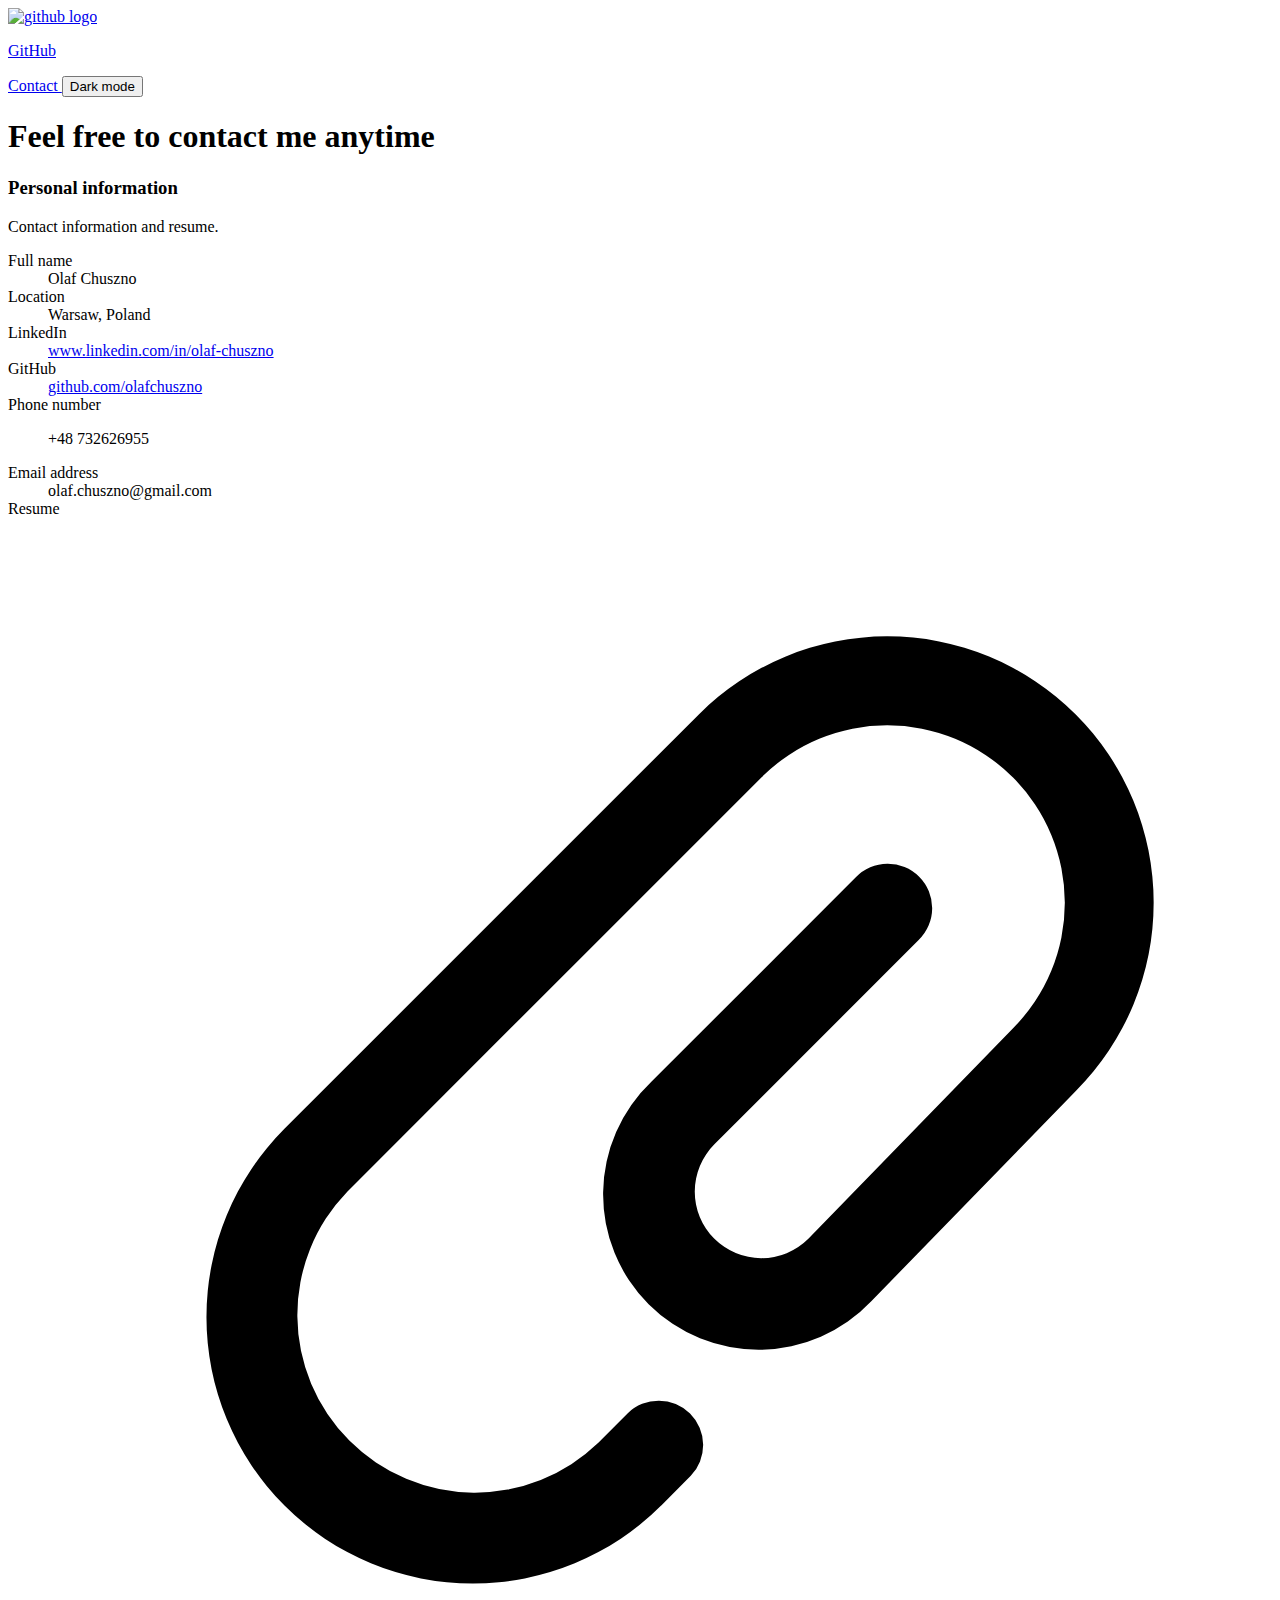
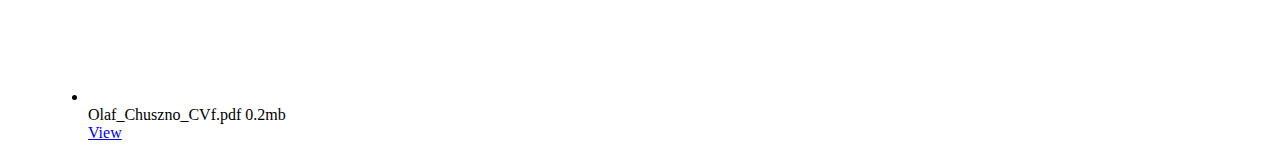
==== contact/index.html @ 501b4e18 "Fix hrefs" ====
<!DOCTYPE html>
<html lang="en">

<head>
    <meta charset="UTF-8">
    <meta name="viewport" content="width=device-width, initial-scale=1.0">
    <link href="https://unpkg.com/tailwindcss@^2.2/dist/tailwind.min.css" rel="stylesheet">
    <link href="../style/app.css" rel="stylesheet">
    <title>Document</title>

</head>

<body class="bg-white transition-all">
    <header>
        <nav class="bg-myDarkBone p-3">
            <div class="flex justify-evenly items-center">
                <a href="https://github.com/olafchuszno"
                    class="flex items-center gap-1 py-2 px-4 rounded-3xl hover:bg-gray-300">
                    <img class="h-6 bg-gray-400 rounded-full" alt="github logo"
                        src="https://upload.wikimedia.org/wikipedia/commons/c/c2/GitHub_Invertocat_Logo.svg" />
                    <p class="text-xl font-bold" href="https://github.com/olafchuszno">
                        GitHub
                    </p>
                </a>
                <a class="text-xl font-bold py-2 px-4 rounded-3xl hover:bg-gray-300" href="../contact/index.html">
                    Contact
                </a>
                <button id="viewMode" class="text-xl font-bold py-2 px-4 rounded-3xl hover:bg-gray-300">Dark mode</button>
            </div>
        </nav>
    </header>
    <main id="main" class="text-gray-900 flex justify-center">
        <section class="mt-12 flex flex-col w-1/3 items-center">
            <div id="contactMessage" class="opacity-0 transition-opacity ease-in-out delay-150 duration-300">
                <h1 class="text-3xl text-myDarkBone font-bold">
                    Feel free to contact me anytime
                </h1>
            </div>
            <div class="mt-12 min-w-full">
                <div class="px-4 sm:px-0">
                    <h3 class="text-base font-semibold leading-7 ">Personal information</h3>
                    <p class="mt-1 max-w-2xl text-sm leading-6 text-gray-500">Contact information and resume.</p>
                </div>
                <div class="mt-6 border-t border-gray-300">
                    <dl class="divide-y divide-gray-300">
                        <div class="px-4 py-6 sm:grid sm:grid-cols-3 sm:gap-4 sm:px-0">
                            <dt class="text-sm font-medium leading-6 ">Full name</dt>
                            <dd class="mt-1 text-sm leading-6 sm:col-span-2 sm:mt-0">Olaf Chuszno</dd>
                        </div>
                        <div class="px-4 py-6 sm:grid sm:grid-cols-3 sm:gap-4 sm:px-0">
                            <dt class="text-sm font-medium leading-6 ">Location</dt>
                            <dd class="mt-1 text-sm leading-6 sm:col-span-2 sm:mt-0">Warsaw, Poland</dd>
                        </div>
                        <div class="px-4 py-6 sm:grid sm:grid-cols-3 sm:gap-4 sm:px-0">
                            <dt class="text-sm font-medium leading-6 ">LinkedIn</dt>
                            <dd class="mt-1 text-sm leading-6 sm:col-span-2 sm:mt-0">
                                <a class="text-purple-500" href="https://www.linkedin.com/in/olaf-chuszno">
                                    www.linkedin.com/in/olaf-chuszno
                                </a>
                            </dd>
                        </div>
                        <div class="px-4 py-6 sm:grid sm:grid-cols-3 sm:gap-4 sm:px-0">
                            <dt class="text-sm font-medium leading-6 ">GitHub</dt>
                            <dd class="mt-1 text-sm leading-6 sm:col-span-2 sm:mt-0">
                                <a class="text-purple-500" href="https://github.com/olafchuszno" class="text-purple-500">
                                    github.com/olafchuszno
                                </a>
                            </dd>
                        </div>
                        <div class="px-4 py-6 sm:grid sm:grid-cols-3 sm:gap-4 sm:px-0">
                            <dt class="text-sm font-medium leading-6 ">Phone number</dt>
                            <dd class="mt-1 text-sm leading-6 sm:col-span-2 sm:mt-0">
                                <p class="" class="">
                                    +48 732626955
                                </p>
                            </dd>
                        </div>
                        <div class="px-4 py-6 sm:grid sm:grid-cols-3 sm:gap-4 sm:px-0">
                            <dt class="text-sm font-medium leading-6 ">Email address</dt>
                            <dd class="mt-1 text-sm leading-6 sm:col-span-2 sm:mt-0">olaf.chuszno@gmail.com</dd>
                        </div>
                        <div class="px-4 py-6 sm:grid sm:grid-cols-3 sm:gap-4 sm:px-0">
                            <dt class="text-sm font-medium leading-6 ">Resume</dt>
                            <dd class="mt-2 text-sm  sm:col-span-2 sm:mt-0">
                                <ul role="list" class="divide-y divide-gray-300 rounded-md border border-gray-200">
                                    <li class="flex items-center justify-between py-4 pl-4 pr-5 text-sm leading-6">
                                        <div class="flex w-0 flex-1 items-center">
                                            <svg class="h-5 w-5 flex-shrink-0 text-gray-400" viewBox="0 0 20 20" fill="currentColor"
                                                aria-hidden="true">
                                                <path fill-rule="evenodd"
                                                    d="M15.621 4.379a3 3 0 00-4.242 0l-7 7a3 3 0 004.241 4.243h.001l.497-.5a.75.75 0 011.064 1.057l-.498.501-.002.002a4.5 4.5 0 01-6.364-6.364l7-7a4.5 4.5 0 016.368 6.36l-3.455 3.553A2.625 2.625 0 119.52 9.52l3.45-3.451a.75.75 0 111.061 1.06l-3.45 3.451a1.125 1.125 0 001.587 1.595l3.454-3.553a3 3 0 000-4.242z"
                                                    clip-rule="evenodd" />
                                            </svg>
                                            <div class="ml-4 flex min-w-0 flex-1 gap-2">
                                                <span class="truncate font-medium">Olaf_Chuszno_CVf.pdf</span>
                                                <span class="flex-shrink-0 text-gray-400">0.2mb</span>
                                            </div>
                                        </div>
                                        <div class="ml-4 flex-shrink-0">
                                            <a href="../assets/Olaf_Chuszno_CVf.pdf" class="font-medium text-indigo-600 hover:text-indigo-500">View</a>
                                        </div>
                                    </li>
                                </ul>
                            </dd>
                        </div>
                    </dl>
                </div>
            </div>

        </section>

    </main>

    <script src="./main.js">

    </script>
</body>

</html>
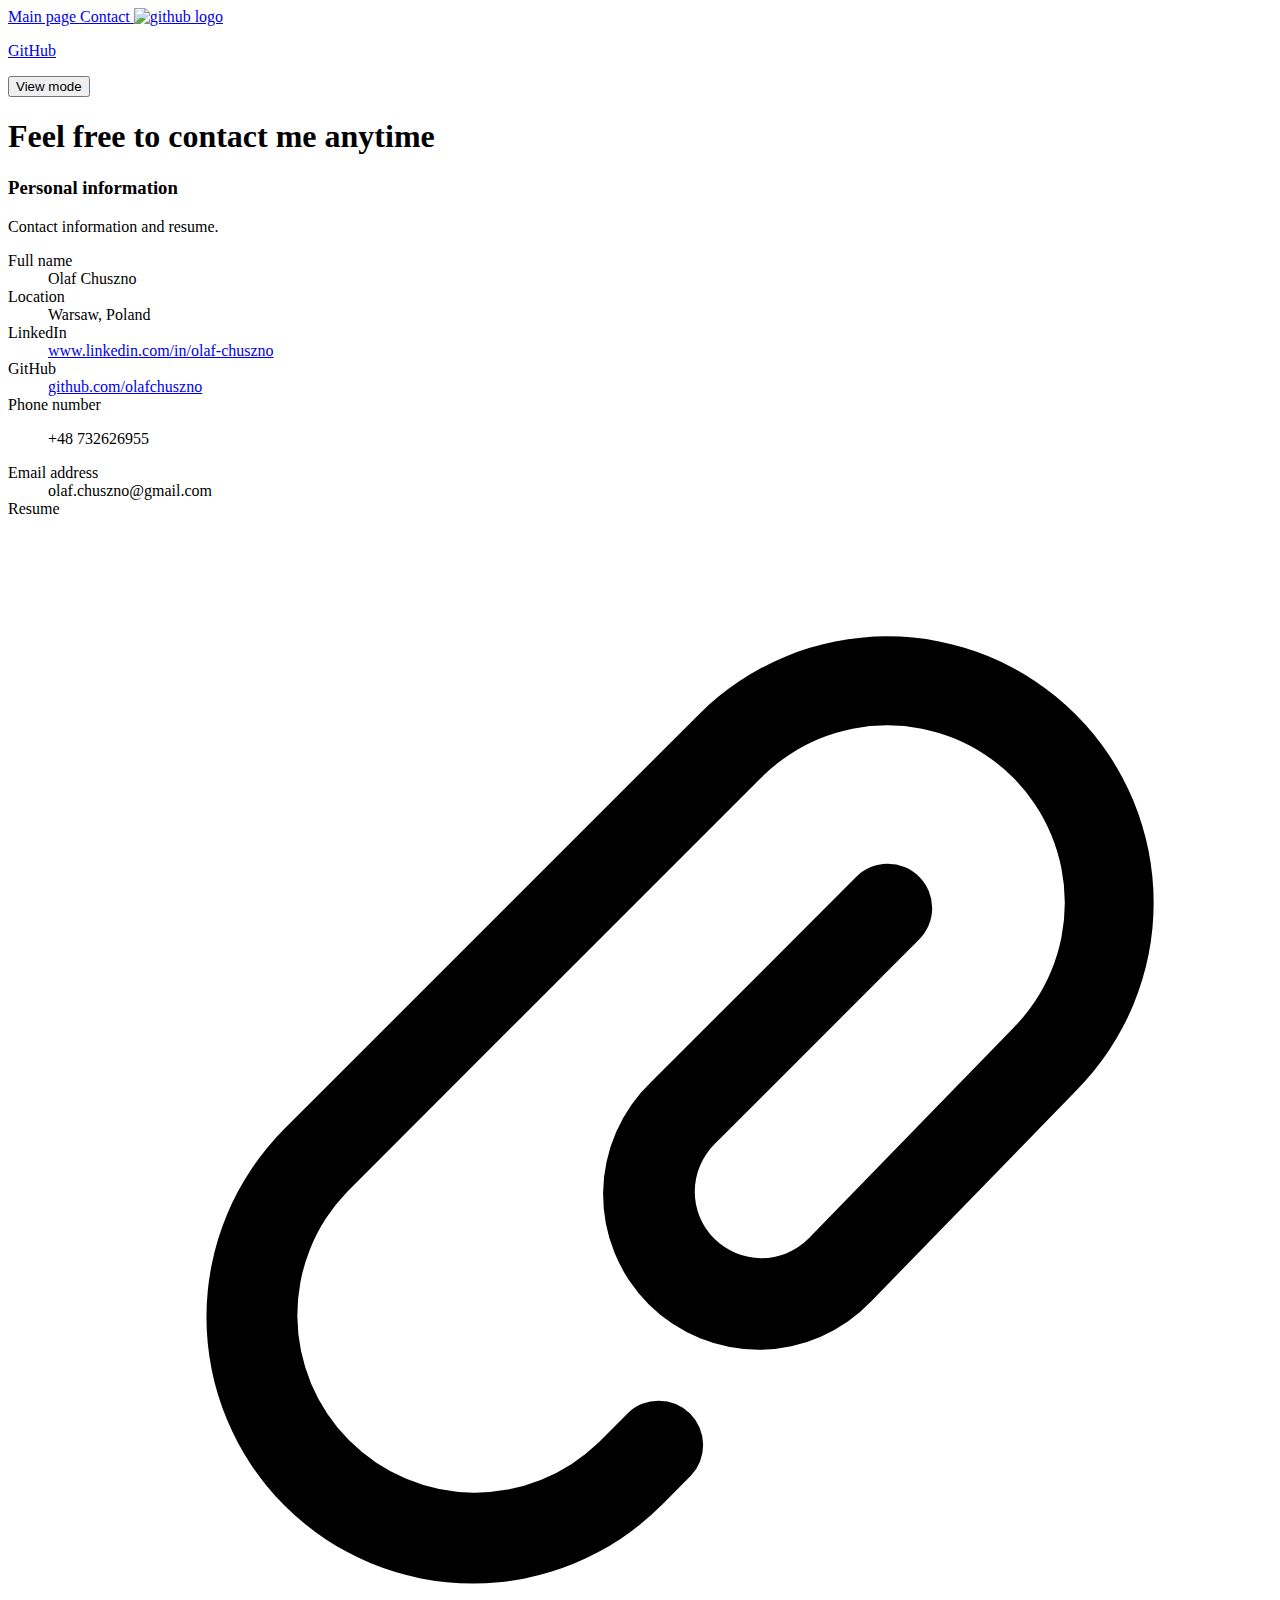
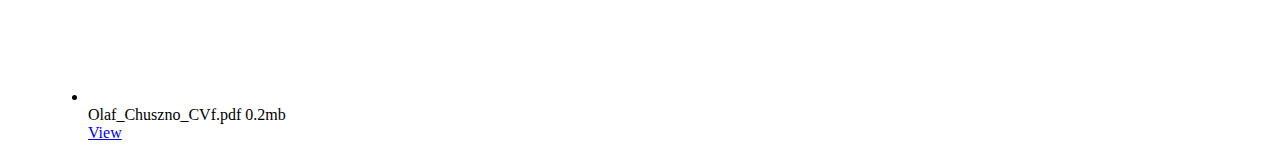
==== commit ba57ed19: "Update navbar" ====
--- a/contact/index.html
+++ b/contact/index.html
@@ -12,20 +12,26 @@
 
 <body class="bg-white transition-all">
     <header>
-        <nav class="bg-myDarkBone p-3">
+        <nav class="bg-myDarkBone p-2">
             <div class="flex justify-evenly items-center">
-                <a href="https://github.com/olafchuszno"
-                    class="flex items-center gap-1 py-2 px-4 rounded-3xl hover:bg-gray-300">
+                <a id="/index/index.html" class="text-xl font-bold py-2 px-4 rounded-3xl hover:bg-gray-300"
+                    href="../index/index.html">
+                    Main page
+                </a>
+                <a id="/contact/index.html" href="../contact/index.html"
+                    class="text-xl font-bold py-2 px-4 rounded-3xl hover:bg-gray-300">
+                    Contact
+                </a>
+                <a href="https://github.com/olafchuszno" class="flex items-center gap-1 py-2 px-4 rounded-3xl hover:bg-gray-300">
                     <img class="h-6 bg-gray-400 rounded-full" alt="github logo"
                         src="https://upload.wikimedia.org/wikipedia/commons/c/c2/GitHub_Invertocat_Logo.svg" />
                     <p class="text-xl font-bold" href="https://github.com/olafchuszno">
                         GitHub
                     </p>
                 </a>
-                <a class="text-xl font-bold py-2 px-4 rounded-3xl hover:bg-gray-300" href="../contact/index.html">
-                    Contact
-                </a>
-                <button id="viewMode" class="text-xl font-bold py-2 px-4 rounded-3xl hover:bg-gray-300">Dark mode</button>
+                <button id="viewMode" class="text-xl font-bold py-2 px-4 rounded-3xl hover:bg-gray-300">
+                    View mode
+                </button>
             </div>
         </nav>
     </header>
